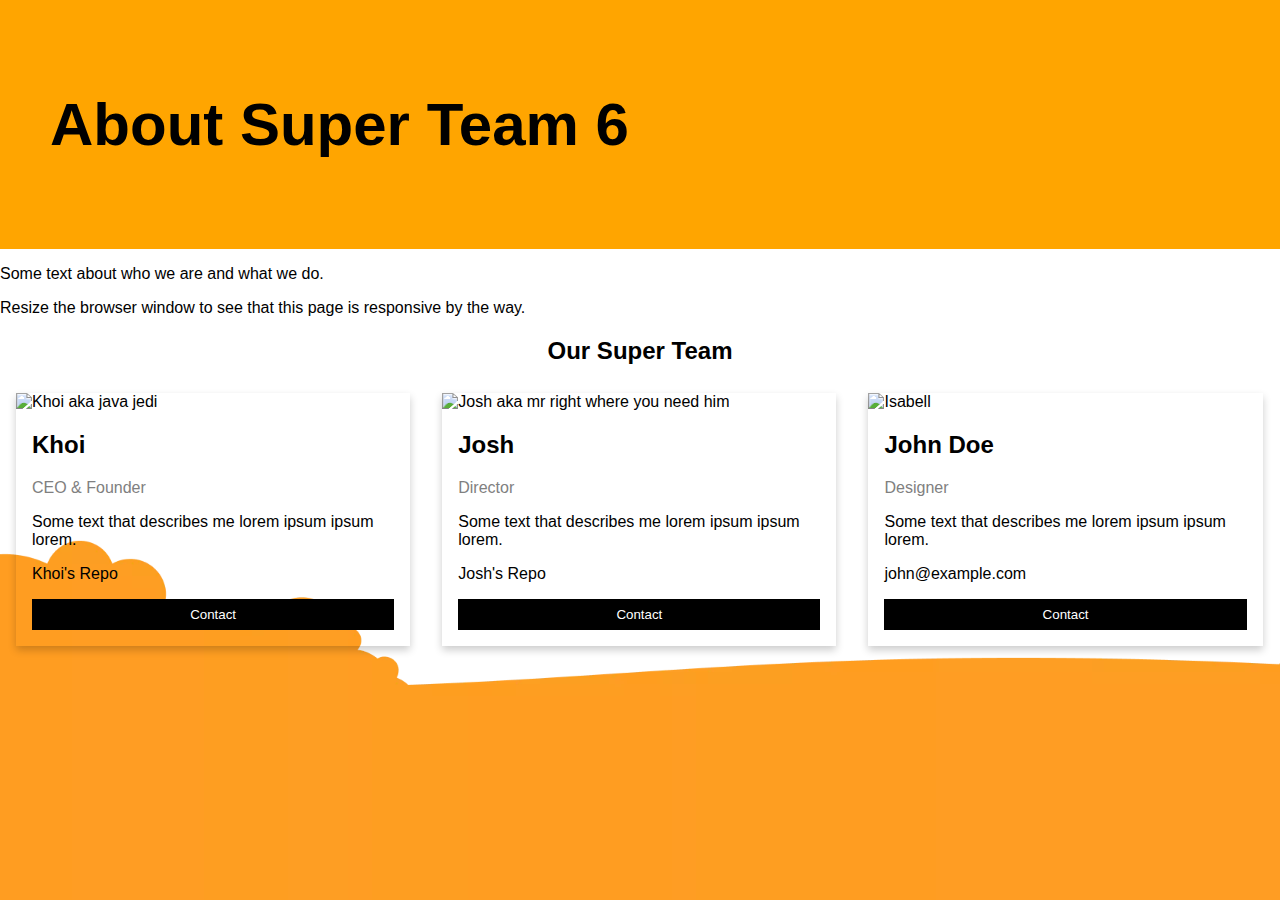
==== index2.html @ 0b63e096 "sarahs work on css, and adding the about us" ====
<!DOCTYPE html>
<html lang="en">
  <head>
    <meta charset="UTF-8" />
    <meta name="viewport" content="width=device-width, initial-scale=1.0" />
    <meta http-equiv="X-UA-Compatible" content="ie=edge" />
    <title>About Us Page</title>
    <link rel="stylesheet" href="./assets/css/style2.css"/>
  </head>
  <style>
    body {
      background-image: url("assets/images/background_image.webp");
      background-repeat: no-repeat;
      background-attachment: fixed;
      background-size: cover;
    }
  </style>
  <body>
    <header>
      <h1>About Super Team 6</h1>
    </header>
    <div class="about-section">
      <div class="about-section"></div>
      <p>Some text about who we are and what we do.</p>
      <p>Resize the browser window to see that this page is responsive by the way.</p>
    </div>

    <h2 style="text-align:center">Our Super Team</h2>
    <div class="row">
      <div class="column">
        <div class="card">
          <img src="/w3images/team1.jpg" alt="Khoi aka java jedi">
          <div class="container">
            <h2>Khoi</h2>
            <p class="title">CEO & Founder</p>
            <p>Some text that describes me lorem ipsum ipsum lorem.</p>
            <p>Khoi's Repo</p>
            <p><button class="button">Contact</button></p>
          </div>
        </div>
      </div>

      <div class="column">
        <div class="card">
          <img src="/w3images/team2.jpg" alt="Josh aka mr right where you need him">
          <div class="container">
            <h2>Josh</h2>
            <p class="title">Director</p>
            <p>Some text that describes me lorem ipsum ipsum lorem.</p>
            <p>Josh's Repo</p>
            <p><button class="button">Contact</button></p>
          </div>
        </div>
      </div>

      <div class="column">
        <div class="card">
          <img src="/w3images/team3.jpg" alt="Isabell">
          <div class="container">
            <h2>John Doe</h2>
            <p class="title">Designer</p>
            <p>Some text that describes me lorem ipsum ipsum lorem.</p>
            <p>john@example.com</p>
            <p><button class="button">Contact</button></p>
          </div>
        </div>
      </div>
    </div>
</body>
---- assets/css/style2.css ----
body {
  font-family: Arial, Helvetica, sans-serif;
  margin: 0;
}

html {
  box-sizing: border-box;
}
.img {
  width: 25%;
}
*, *:before, *:after {
  box-sizing: inherit;
}

.column {
  float: left;
  width: 33.3%;
  margin-bottom: 16px;
  padding: 0 8px;
}

.card {
  box-shadow: 0 4px 8px 0 rgba(0, 0, 0, 0.2);
  margin: 8px;
}

header {
  padding: 50px;
  text-align: left;
  background-color: orange;
  color: black;
  font-size: 30px;
}

.container {
  padding: 0 16px;
}

.container::after, .row::after {
  content: "";
  clear: both;
  display: table;
}

.title {
  color: grey;
}

.button {
  border: none;
  outline: 0;
  display: inline-block;
  padding: 8px;
  color: white;
  background-color: #000;
  text-align: center;
  cursor: pointer;
  width: 100%;
}

.button:hover {
  background-color: #555;
}

@media screen and (max-width: 650px) {
  .column {
    width: 100%;
    display: block;
  }
}
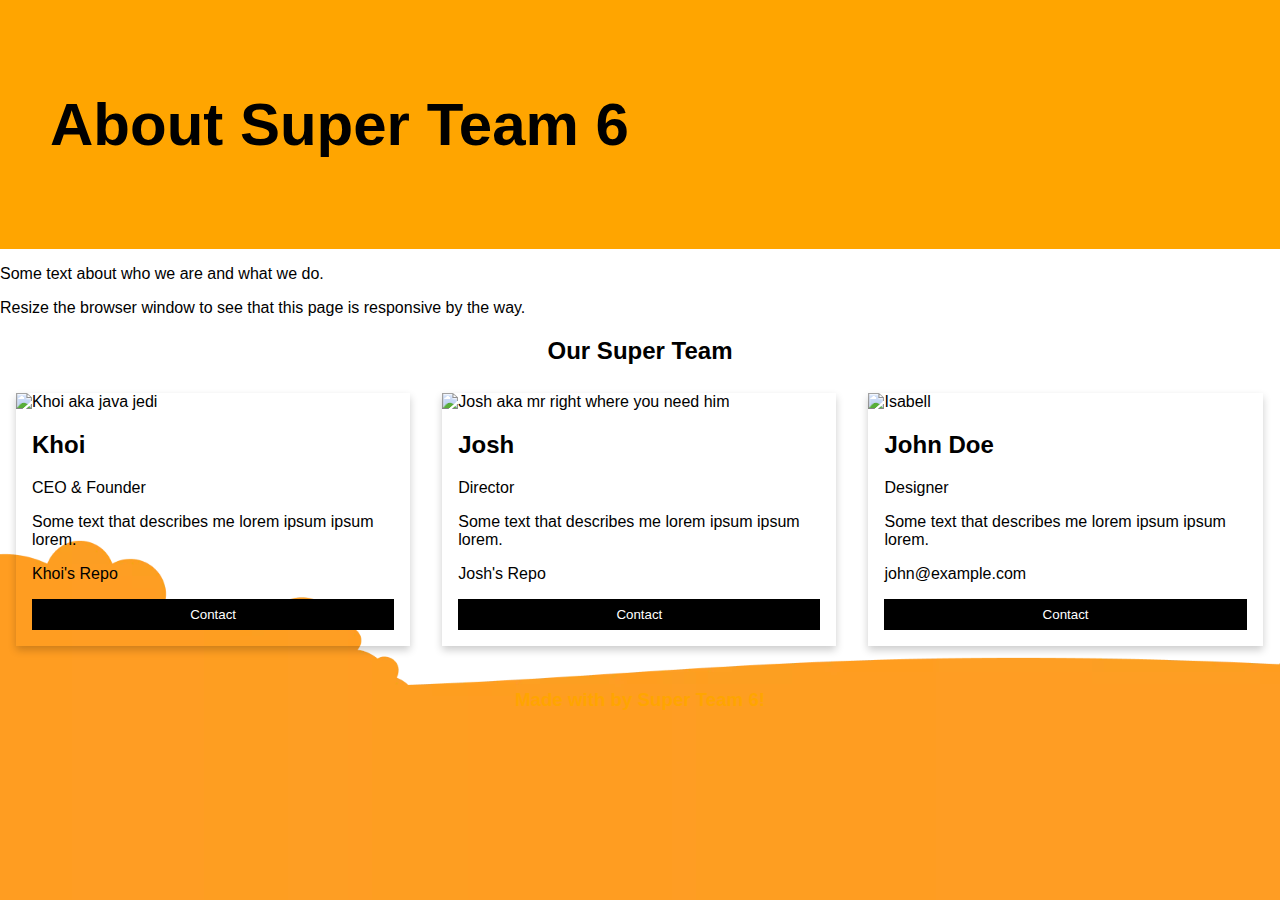
==== commit 146bbd79: "more css work, and some refactoring" ====
--- a/index2.html
+++ b/index2.html
@@ -5,17 +5,18 @@
     <meta name="viewport" content="width=device-width, initial-scale=1.0" />
     <meta http-equiv="X-UA-Compatible" content="ie=edge" />
     <title>About Us Page</title>
+    <script src="https://kit.fontawesome.com/9fbac090df.js" crossorigin="anonymous"></script>
     <link rel="stylesheet" href="./assets/css/style2.css"/>
   </head>
-  <style>
-    body {
-      background-image: url("assets/images/background_image.webp");
-      background-repeat: no-repeat;
-      background-attachment: fixed;
-      background-size: cover;
-    }
-  </style>
   <body>
+    <style>
+      body {
+        background-image: url("./assets/images/background_image.webp");
+        background-repeat: no-repeat;
+        background-attachment: fixed;
+        background-size: cover;
+      }
+    </style>
     <header>
       <h1>About Super Team 6</h1>
     </header>
@@ -66,4 +67,7 @@
         </div>
       </div>
     </div>
+    <footer>
+      <h3>Made with <i class="fa-solid fa-heart fa-beat" style="color: orange"></i> by Super Team 6!</h3>
+    </footer>
 </body>--- a/assets/css/style2.css
+++ b/assets/css/style2.css
@@ -24,6 +24,9 @@
   box-shadow: 0 4px 8px 0 rgba(0, 0, 0, 0.2);
   margin: 8px;
 }
+.card:hover {
+  box-shadow: 0 4px 8px 0 orange;
+}
 
 header {
   padding: 50px;
@@ -43,10 +46,6 @@
   display: table;
 }
 
-.title {
-  color: grey;
-}
-
 .button {
   border: none;
   outline: 0;
@@ -60,7 +59,7 @@
 }
 
 .button:hover {
-  background-color: #555;
+  background-color: orange;
 }
 
 @media screen and (max-width: 650px) {
@@ -69,3 +68,10 @@
     display: block;
   }
 }
+footer {
+  display: flex;
+  background-color: none;
+  color: orange;
+  height: 50px;
+  justify-content: center;
+  }